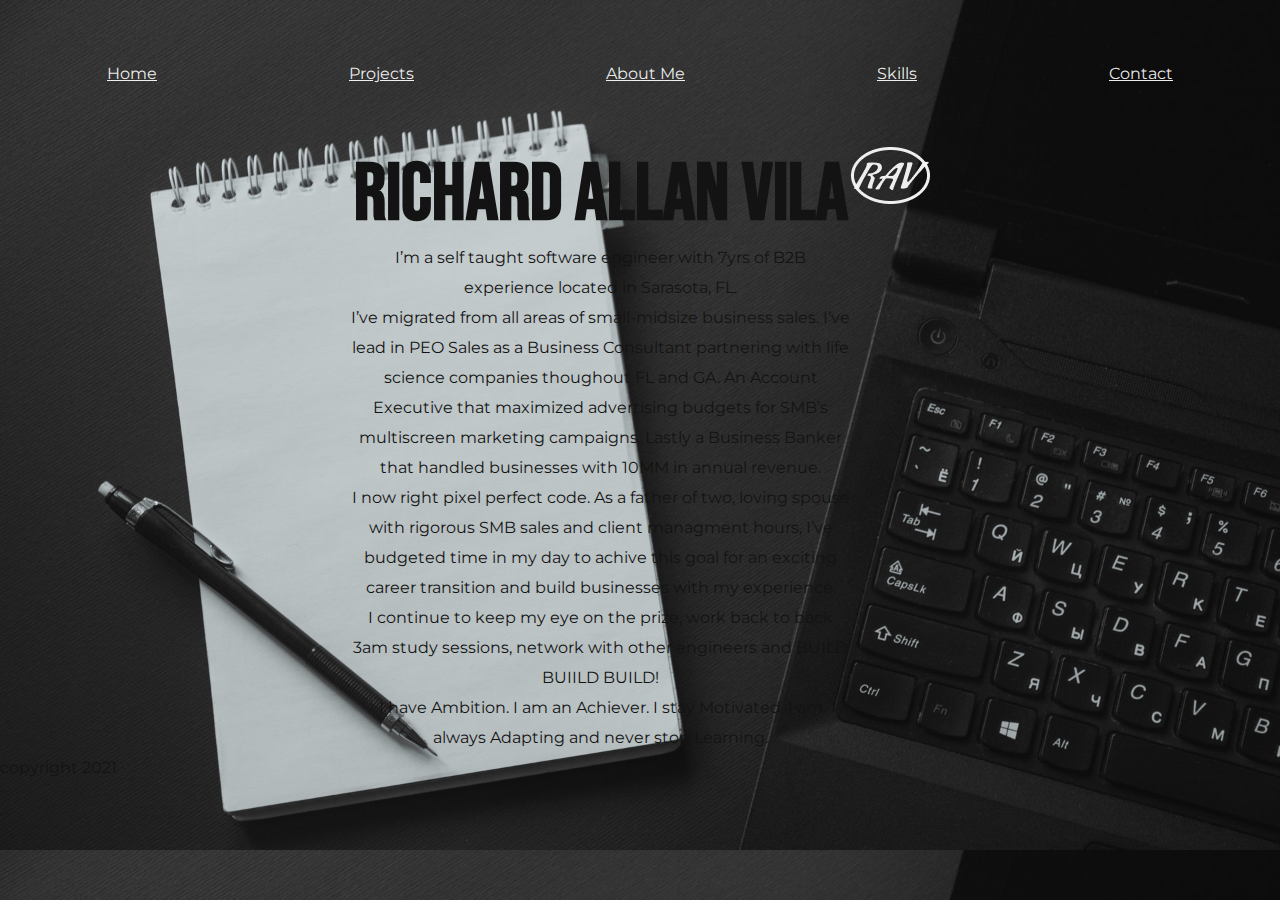
==== about.html @ 86da9109 "added html for aboutme" ====
<!DOCTYPE html>
<html lang="en">

<head>
    <meta charset="UTF-8">
    <meta name="viewport" content="width=device-width, initial-scale=1.0">
    <link href= "about.css" type="text/css" rel="stylesheet">
    <link rel="preconnect" href="https://fonts.gstatic.com"> 
    <link href="https://fonts.googleapis.com/css2?family=Bebas+Neue&family=Montserrat&display=swap" rel="stylesheet">
    <title>RAllanVila.com</title>
</head>

<body>
    <header>
        <nav class= 'flex-container'>
            <ul class= 'flex-container'>
                <li><a href="#home">Home</a></li>
                <li><a href="#projects">Projects</a></li>
                <li><a href="#about me">About Me</a></li>
                <li><a href="#skills">Skills</a></li>
                <li><a href="#contact">Contact</a></li>
            </ul>
            <div class="overlay"></div>   
        </nav>

    </header>

    <main class= 'flex-container'>
        <div class= "about-me flex-container">
            <h1>Richard Allan Vila</h1>
            <p>I’m a self taught software engineer with 7yrs of B2B experience located in Sarasota, FL.
            <br>
            I’ve migrated from all areas of small-midsize business sales. I’ve lead in PEO Sales as a Business Consultant partnering with life science companies thoughout FL and GA. An Account Executive that maximized advertising budgets for SMB’s multiscreen marketing campaigns. Lastly a Business Banker that handled businesses with 10MM in annual revenue. 
            <br>
            I now right pixel perfect code. As a father of two, loving spouse with rigorous SMB sales and client managment hours, I’ve budgeted time in my day to achive this goal for an exciting career transition and build businesses with my experience.
            <br>
            I continue to keep my eye on the prize, work back to back 3am study sessions, network with other engineers and BUILD BUIILD BUILD!
            <br>
            I have Ambition. I am an Achiever. I stay Motivated. I am always Adapting and never stop Learning. </p>
        </div>
        <div class="logo">
            <img src="./images/Logo.png" alt="Rallanvila Logo">
        </div>
    </main>

    <footer>
        <p>copyright 2021</p>
    </footer>
    
</body>
</html>
---- about.css ----
* {
  padding: 0;
  margin: 0;
  font-family: "Montserrat", sans-serif;
  color: rgba(247, 247, 247, 96%);
}

h1 {
  font-family: "Bebas Neue", cursive;
  font-size: 5rem;
  color: rgba(19, 19, 19, 1);
  z-index: 1;
}

h2 {
  font-family: "Bebas Neue", cursive;
  font-size: 4rem;
  color: rgba(247, 247, 247, 96%);
}

h3 {
  font-family: "Bebas Neue", cursive;
  font-size: 3rem;
  color: rgba(2,4197 247, 247, 96%);
  rgb(19%, 19%, 19%)
}

p {
    line-height: 30px;
    color: rgba(19, 19, 19, 1);
    
}

body {
  background-image: url(./images/About\ Me\ Notepad.jpg);
  background-size: cover;
  width: 100%;
  height: auto;
}

.flex-container {
  display: flex;
  justify-content: center;
  align-self: center;
  text-align: center;
  width: 100%;
  height: auto;
}

nav {
  width: 100%;
  height: auto;
}

nav ul {
  z-index: 2;
}

ul li {
  list-style-type: none;
  padding: 4rem 6rem;
}

.about-me {
  display: block;
  width: 500px;
}
/* .about-me {
  display: block;
  margin-top: 200px;
  z-index: 2;
  width: 535px;
  height: 535px;
} */

/* .overlay {
  width: 100%;
  height: 100%;
  background: #000;
  opacity: 0.7;
  position: absolute;
} */
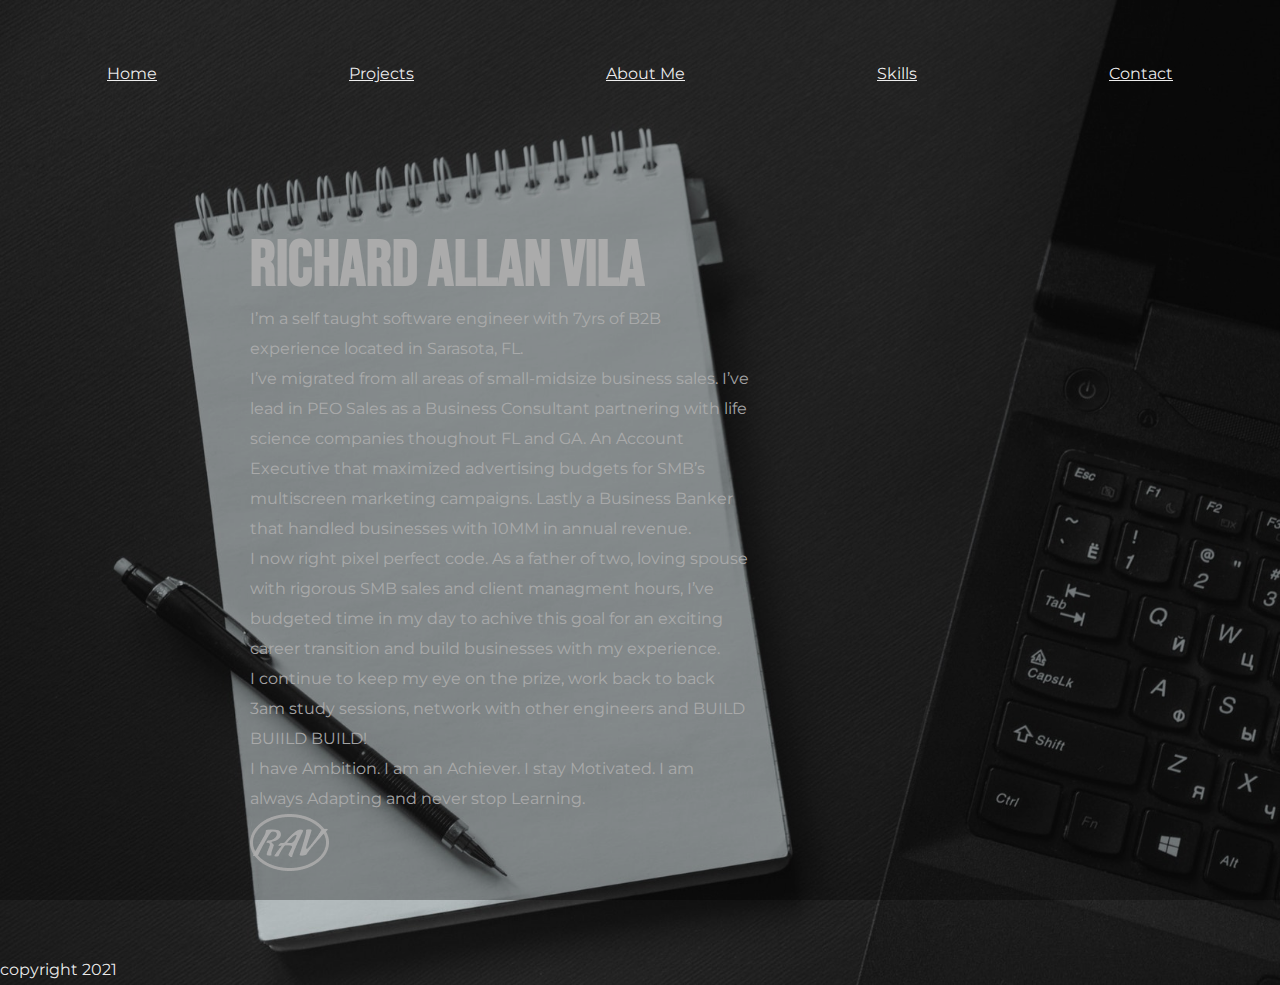
==== commit 075eecde: "need to fix overlay and about.html font" ====
--- a/about.html
+++ b/about.html
@@ -25,9 +25,9 @@
 
     </header>
 
-    <main class= 'flex-container'>
-        <div class= "about-me flex-container">
-            <h1>Richard Allan Vila</h1>
+    <main class= 'container'>
+        <div class= "about-me">
+            <h2>Richard Allan Vila</h2>
             <p>I’m a self taught software engineer with 7yrs of B2B experience located in Sarasota, FL.
             <br>
             I’ve migrated from all areas of small-midsize business sales. I’ve lead in PEO Sales as a Business Consultant partnering with life science companies thoughout FL and GA. An Account Executive that maximized advertising budgets for SMB’s multiscreen marketing campaigns. Lastly a Business Banker that handled businesses with 10MM in annual revenue. 
--- a/about.css
+++ b/about.css
@@ -8,7 +8,7 @@
 h1 {
   font-family: "Bebas Neue", cursive;
   font-size: 5rem;
-  color: rgba(19, 19, 19, 1);
+  color: rgba(247, 247, 247, 96%);
   z-index: 1;
 }
 
@@ -16,18 +16,20 @@
   font-family: "Bebas Neue", cursive;
   font-size: 4rem;
   color: rgba(247, 247, 247, 96%);
+  z-index: 2;
 }
 
 h3 {
   font-family: "Bebas Neue", cursive;
   font-size: 3rem;
-  color: rgba(2,4197 247, 247, 96%);
+  color: rgba(247, 247, 247, 96%);
   rgb(19%, 19%, 19%)
 }
 
 p {
     line-height: 30px;
-    color: rgba(19, 19, 19, 1);
+    color: rgba(247, 247, 247, 96%);
+    z-index: 2;
     
 }
 
@@ -47,6 +49,10 @@
   height: auto;
 }
 
+.container {
+    margin: 80px 250px;
+    z-index: 2;
+}
 nav {
   width: 100%;
   height: auto;
@@ -64,6 +70,12 @@
 .about-me {
   display: block;
   width: 500px;
+  justify-content: left;
+}
+
+.about-me p {
+    justify-content: flex-start;
+    z-index: 2;
 }
 /* .about-me {
   display: block;
@@ -73,10 +85,11 @@
   height: 535px;
 } */
 
-/* .overlay {
+.overlay {
   width: 100%;
   height: 100%;
   background: #000;
-  opacity: 0.7;
+  opacity: 0.3;
   position: absolute;
-} */
+  z-index: 0;
+}
